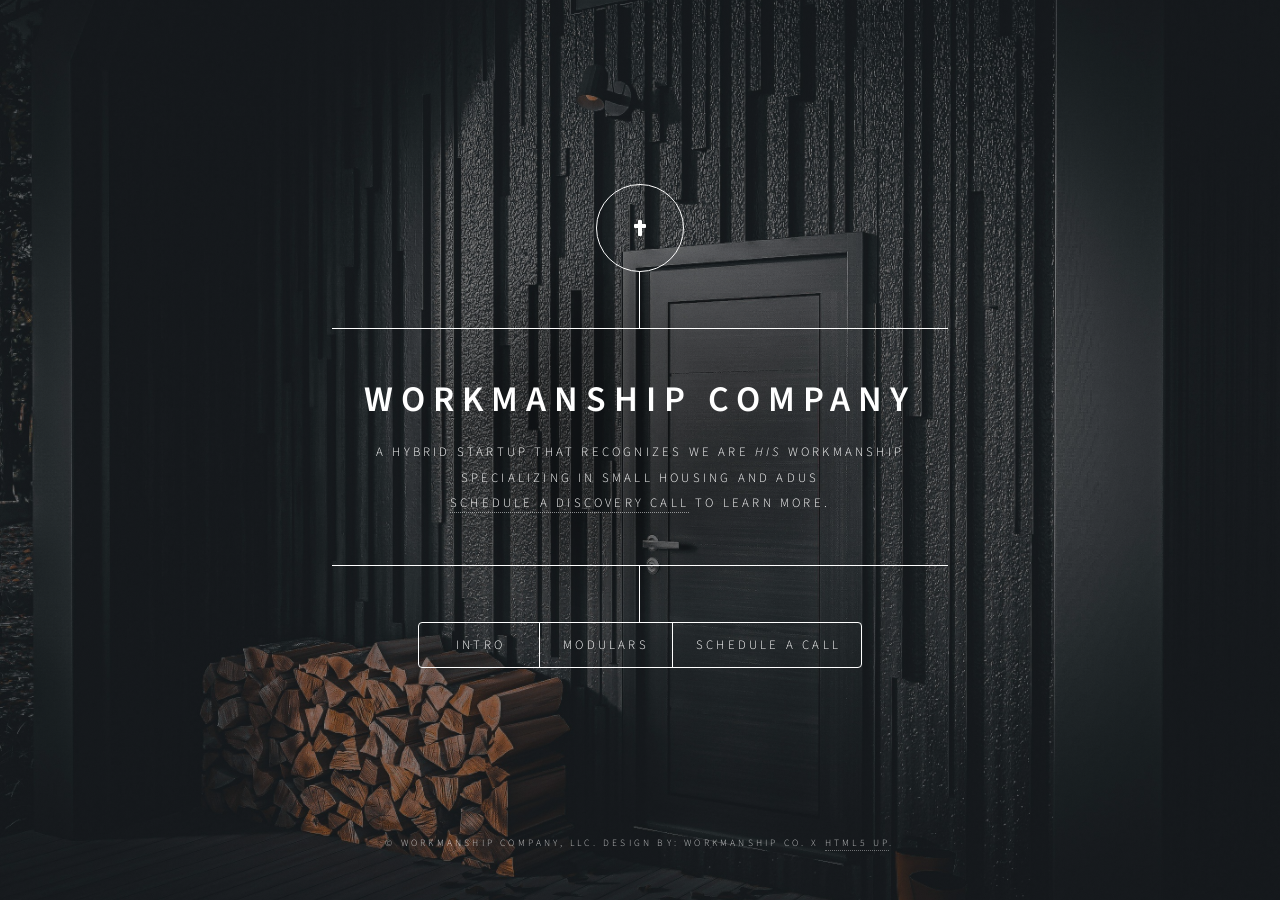
==== index.html @ 8237a99a "update" ====
<!DOCTYPE HTML>
<!--
TO GOD BE THE GLORY - 2025 
	Dimension by HTML5 UP
	html5up.net | @ajlkn
	Free for personal and commercial use under the CCA 3.0 license (html5up.net/license)
-->
<html>

<head>
	<title>workmanship co.</title>
	<meta charset="utf-8" />
	<meta name="viewport" content="width=device-width, initial-scale=1, user-scalable=no" />
	<link rel="stylesheet" href="assets/css/main.css" />
	<noscript>
		<link rel="stylesheet" href="assets/css/noscript.css" />
	</noscript>
</head>

<body class="is-preload">

	<!-- Wrapper -->
	<div id="wrapper">

		<!-- Header -->
		<header id="header">
			<div class="logo">
				<i class="fas fa-cross"></i>
			</div>
			<div class="content">
				<div class="inner">
					<h1>Workmanship Company</h1>
					<p>A hybrid startup that recognizes we are <em>HIS</em> workmanship <br> specializing in small
						 housing and ADUs <br> <!--<a
							href="https://link.workmanship.co/widget/bookings/chatwithworkmanship">schedule a discovery
							call</a> -->
							<a href="#calendar">schedule a discovery call</a>
						to learn more.</p>
				</div>
			</div>
			<nav>
				<ul>
					<!-- <li><a href="#intro">Intro</a></li>
								<li><a href="#work">Models</a></li>
								<li><a href="#about">About</a></li>
								<li><a href="#contact">Contact</a></li> -->

					<li><a href="#intro">Intro</a></li>
					<!--<li><a href="#tinyhouse">Tiny Homes</a></li>-->
					<li><a href="#modulars">Modulars</a></li>
					<!--<li><a href="#modulars">Containers</a></li> -->
					 <!-- <li><a href="#modelspricing">Pricing</a></li> -->
					<!--<li><a href="#contact">Quick Start Guide</a></li>-->
					<!-- <li><a href="#3d_viewer">View in 3D</a></li> -->
					 <li><a href="#calendar">Schedule a Call</a></li>

				</ul>
			</nav>
		</header>

		<!-- Main -->
		<div id="main">

			<!-- Intro -->
			<article id="intro">
				<h2 class="major">Intro</h2>
				<span class="image main"><img src="images/cabin_800_px.JPG" alt="" /></span>
				<p>Before the world changed due to COVID, I had a dream, to build something cool. I prayed and asked God
					for direction, and I believe He gave me, simply "start small." I had been intrigued by the idea of
					tiny houses, and so that started the journey.</p>
				<p>The first modular project "Sojourn" is the flagship of what I hope to be a collection of custom built or highly customized
					"off the beaten path" tiny houses. The "Sojourn" takes its name from a word used even in Biblical
					times, meaning short or temporary stay. I opted to make it a "disconnected" space, meaning I have intentionally decided 
					to remove internet WIFI and TVs in order to promote organic thought and reflection and a "quiet place." 
					From my personal experience as well as actual research, that is found to be better for mental health. 
					Wanted to help foster an atmosphere of peaceful, quiet bliss, encouraging myself and others to time to breath.
				</p>
				<p>The Sojourn is currently available for short term rentals, you can <a target="_blank"
						rel="noopener noreferrer" href="https://www.airbnb.com/rooms/1277547156513435525"><strong>book
							it here.</strong></a></p>
				<p>My story continues. After that, I kept praying as I continued to want to learn more about the world of tiny houses and
					other small housing, such as shipping container houses, modulars, and A-frames. In 2024, by Gods
					graces, Workmanship Company was born. <br> <br> My dream is to build small beautiful and affordable
					housing spaces that can aid one in their quest for a more minimalistic lifestyle, and offer a
					disconnect and getaway from the normal course of life. My current goal is to help you build one of our current models on your property, or connect you with those building tiny homes on wheels, A-frames, and Shipping Container housing. Then help guide you along the process, whichever path you choose.
					Workmanship Company aims facilitate the upstart of a community of those appreciative of tiny living, and provide a place where your tiny house dreams become reality. </p>
			</article>


			<!-- Model: Sojourn -->
			<article id="modulars">
				<h2 class="major">Sojourn Casa 30</h2>
				<span class="image main"><img src="images/sojourn_30_black_exterior.png" alt="" /></span>
				<p>The Sojourn Casa 30 is a 16x30 480 sq ft. modular home offering luxury at an affordable price on
					conventional or slab foundation. Comes in standard and deluxe models. Options include a 16x12 back
					deck with our deluxe model, and the choice between a black or blue exterior siding.  <a href="#3d_viewer_1" >Take a 3D Tour (takes a few minutes to load)</a></p> 
				<p style="display: flex; flex-direction: column;"><a
						href="#calendar"
						class="button primary">Let's Build</a></p>
			</article>


			<!-- Model: Shogun -->
			<article id="modulars">
				<h2 class="major">Sojourn Casa 40</h2>
				<span class="image main"><img src="images/sojourn_40_black_exterior_1540x1210.png" alt="" /></span>
				<p>The Sojourn Casa 40 is a 16x40 640 sq ft. modular home offering luxury and additional space at an
					affordable price on conventional or slab foundation. Comes in standard and deluxe models. Options
					include a 16x12 back deck with our Deluxe model and the choice between black or blue exterior siding. <a href="viewer2.html" >Take a 3D Tour (takes a few minutes to load)</a></p> 
				<P style="display: flex; flex-direction: column;"><a
						href="#calendar"
						class="button primary">Let's Build</a></P>
			</article>

			<!-- 3D Viewer -->
			 
			<article id="3d_viewer_1">
				<h2 class="major">Sojourn Casa 30 Tour</h2>

				<div style="width:100%; height:700px;">
					<iframe src="https://viewer.tinyeasy.co?designViewer=f6b82cb5-5135-4a66-bc75-b08a7bab921f" style="width:100%; height:100%; border:none;" frameborder="0"
						allowfullscreen>
					</iframe>
				</div>
				<P style="display: flex; flex-direction: column;"><a
						href="#calendar"
						class="button primary">Let's Build</a></P>
			</article>



	
			<article id="calendar">
				<h2 class="major">Schedule a Call</h2>
				<!-- <iframe src="https://link.workmanship.co/widget/booking/3oI3dqCGJcI8I9xsNzCR" style="width: 100%;border:none;overflow: hidden;" scrolling="no" id="3oI3dqCGJcI8I9xsNzCR_1755703673486"></iframe><br><script src="https://link.workmanship.co/js/form_embed.js" type="text/javascript"></script> -->
			<iframe src="https://link.workmanship.co/widget/booking/3oI3dqCGJcI8I9xsNzCR" style="width: 100%;border:none;overflow: hidden;" scrolling="no" id="3oI3dqCGJcI8I9xsNzCR_1755792618648"></iframe><br><script src="https://link.workmanship.co/js/form_embed.js" type="text/javascript"></script>
			</article>


			<!-- Contact
							<article id="contact">
								<h2 class="major">Contact</h2>
								<form method="post" action="#">
									<div class="fields">
										<div class="field half">
											<label for="name">Name</label>
											<input type="text" name="name" id="name" />
										</div>
										<div class="field half">
											<label for="email">Email</label>
											<input type="text" name="email" id="email" />
										</div>
										<div class="field">
											<label for="message">Message</label>
											<textarea name="message" id="message" rows="4"></textarea>
										</div>
									</div>
									<ul class="actions">
										<li><input type="submit" value="Send Message" class="primary" /></li>
										<li><input type="reset" value="Reset" /></li>
									</ul>
								</form> -->
			<!-- <article id="contact">
	 <h2 class="major">Contact</h2>
<iframe
    src="https://link.workmanship.co/widget/form/Af2not3WNgk77LhYDXPC"
    style="display:none;width:100%;height:100%;border:none;border-radius:3px"
    id="popup-Af2not3WNgk77LhYDXPC" 
    data-layout="{'id':'POPUP'}"
    data-trigger-type="alwaysShow"
    data-trigger-value=""
    data-activation-type="alwaysActivated"
    data-activation-value=""
    data-deactivation-type="neverDeactivate"
    data-deactivation-value=""
    data-form-name="** MY GHL CONTACT US FORM ** "
    data-height="767"
    data-layout-iframe-id="popup-Af2not3WNgk77LhYDXPC"
    data-form-id="Af2not3WNgk77LhYDXPC"
    title="** MY GHL CONTACT US FORM ** "
        >
</iframe>
<script src="https://link.workmanship.co/js/form_embed.js"></script> -->



			<!--  Version 2 -->
			<article id="contact">

				<!-- <iframe
    src="https://link.workmanship.co/widget/form/Af2not3WNgk77LhYDXPC"
    style="width:100%;height:100%;border:none;border-radius:3px"
    id="inline-Af2not3WNgk77LhYDXPC" 
    data-layout="{'id':'INLINE'}"
    data-trigger-type="alwaysShow"
    data-trigger-value=""
    data-activation-type="alwaysActivated"
    data-activation-value=""
    data-deactivation-type="neverDeactivate"
    data-deactivation-value=""
    data-form-name="** MY GHL CONTACT US FORM ** "
    data-height="873"
    data-layout-iframe-id="inline-Af2not3WNgk77LhYDXPC"
    data-form-id="Af2not3WNgk77LhYDXPC"
    title="** MY GHL CONTACT US FORM ** "
        >
</iframe>
<script src="https://link.workmanship.co/js/form_embed.js"></script> -->

				<!--<iframe
    src="https://link.workmanship.co/widget/form/Af2not3WNgk77LhYDXPC"
    style="width:100%;height:100%;border:none;border-radius:3px"
    id="inline-Af2not3WNgk77LhYDXPC" 
    data-layout="{'id':'INLINE'}"
    data-trigger-type="alwaysShow"
    data-trigger-value=""
    data-activation-type="alwaysActivated"
    data-activation-value=""
    data-deactivation-type="neverDeactivate"
    data-deactivation-value=""
    data-form-name="** MY GHL CONTACT US FORM ** "
    data-height="873"
    data-layout-iframe-id="inline-Af2not3WNgk77LhYDXPC"
    data-form-id="Af2not3WNgk77LhYDXPC"
    title="** MY GHL CONTACT US FORM ** "
        >
</iframe>
<script src="https://link.workmanship.co/js/form_embed.js"></script>
-->
				<!-- <iframe
    src="https://link.workmanship.co/widget/form/Af2not3WNgk77LhYDXPC"
    style="width:100%;height:100%;border:none;border-radius:3px"
    id="inline-Af2not3WNgk77LhYDXPC" 
    data-layout="{'id':'INLINE'}"
    data-trigger-type="alwaysShow"
    data-trigger-value=""
    data-activation-type="alwaysActivated"
    data-activation-value=""
    data-deactivation-type="neverDeactivate"
    data-deactivation-value=""
    data-form-name="** MY GHL CONTACT US FORM ** "
    data-height="873"
    data-layout-iframe-id="inline-Af2not3WNgk77LhYDXPC"
    data-form-id="Af2not3WNgk77LhYDXPC"
    title="** MY GHL CONTACT US FORM ** "
        >
</iframe>
<script src="https://link.workmanship.co/js/form_embed.js"></script> -->

				<!-- <iframe src="https://link.workmanship.co/widget/form/Af2not3WNgk77LhYDXPC"
					style="width:100%;height:100%;border:none;border-radius:0px" id="inline-Af2not3WNgk77LhYDXPC"
					data-layout="{'id':'INLINE'}" data-trigger-type="alwaysShow" data-trigger-value=""
					data-activation-type="alwaysActivated" data-activation-value=""
					data-deactivation-type="neverDeactivate" data-deactivation-value=""
					data-form-name="** MY GHL CONTACT US FORM ** " data-height="872"
					data-layout-iframe-id="inline-Af2not3WNgk77LhYDXPC" data-form-id="Af2not3WNgk77LhYDXPC"
					title="** MY GHL CONTACT US FORM ** ">

				</iframe>

				<script src="https://link.workmanship.co/js/form_embed.js"></script> -->
<div>
				<iframe
    src="https://link.workmanship.co/widget/form/Af2not3WNgk77LhYDXPC"
    style="width:100%;height:100%;border:none;border-radius:0px"
    id="inline-Af2not3WNgk77LhYDXPC" 
    data-layout="{'id':'INLINE'}"
    data-trigger-type="alwaysShow"
    data-trigger-value=""
    data-activation-type="alwaysActivated"
    data-activation-value=""
    data-deactivation-type="neverDeactivate"
    data-deactivation-value=""
    data-form-name="** MY GHL CONTACT US FORM ** "
    data-height="873"
    data-layout-iframe-id="inline-Af2not3WNgk77LhYDXPC"
    data-form-id="Af2not3WNgk77LhYDXPC"
    title="** MY GHL CONTACT US FORM ** "
        >
</iframe>
<script src="https://link.workmanship.co/js/form_embed.js"></script>

</div>
			</article>
			<!-- End version 2-->

			<!-- 
								<ul class="icons">
									<li><a href="#" class="icon brands fa-twitter"><span class="label">Twitter</span></a></li>
									<li><a href="#" class="icon brands fa-facebook-f"><span class="label">Facebook</span></a></li>
									<li><a href="#" class="icon brands fa-instagram"><span class="label">Instagram</span></a></li>
									<li><a href="#" class="icon brands fa-github"><span class="label">GitHub</span></a></li>
								</ul> -->






			<!-- Calendar (Embedded) -->
<article id="schedule_call">
<iframe src="https://link.workmanship.co/widget/booking/3oI3dqCGJcI8I9xsNzCR" 
style="width: 100%;border:none;overflow: hidden;" 
scrolling="no" 
id="3oI3dqCGJcI8I9xsNzCR_1755703673486">
</iframe><br><script src="https://link.workmanship.co/js/form_embed.js" type="text/javascript"></script>
<!-- if they schedule a call, it shoudl also add them to the mailing list -->
</article>

			 <!-- End Calendar (Embedded)-->


		</div>

		<!-- Footer -->
		<footer id="footer">
			<p class="copyright">&copy; Workmanship Company, LLC. Design by: Workmanship Co. x <a href="https://html5up.net">HTML5 UP</a>.
			</p>
		</footer>

	</div>

	<!-- BG -->
	<div id="bg"></div>

	<!-- Scripts -->
	<script src="assets/js/jquery.min.js"></script>
	<script src="assets/js/browser.min.js"></script>
	<script src="assets/js/breakpoints.min.js"></script>
	<script src="assets/js/util.js"></script>
	<script src="assets/js/main.js"></script>

</body>

</html>
---- assets/css/main.css ----
@import url(fontawesome-all.min.css);
@import url("https://fonts.googleapis.com/css?family=Source+Sans+Pro:300italic,600italic,300,600");

/*
	Dimension by HTML5 UP
	html5up.net | @ajlkn
	Free for personal and commercial use under the CCA 3.0 license (html5up.net/license)
*/

html, body, div, span, applet, object,
iframe, h1, h2, h3, h4, h5, h6, p, blockquote,
pre, a, abbr, acronym, address, big, cite,
code, del, dfn, em, img, ins, kbd, q, s, samp,
small, strike, strong, sub, sup, tt, var, b,
u, i, center, dl, dt, dd, ol, ul, li, fieldset,
form, label, legend, table, caption, tbody,
tfoot, thead, tr, th, td, article, aside,
canvas, details, embed, figure, figcaption,
footer, header, hgroup, menu, nav, output, ruby,
section, summary, time, mark, audio, video {
	margin: 0;
	padding: 0;
	border: 0;
	font-size: 100%;
	font: inherit;
	vertical-align: baseline;}

article, aside, details, figcaption, figure,
footer, header, hgroup, menu, nav, section {
	display: block;}

body {
	line-height: 1;
}

ol, ul {
	list-style: none;
}

blockquote, q {
	quotes: none;
}

	blockquote:before, blockquote:after, q:before, q:after {
		content: '';
		content: none;
	}

table {
	border-collapse: collapse;
	border-spacing: 0;
}

body {
	-webkit-text-size-adjust: none;
}

/* mark {
	background-color: transparent;
	color: inherit;
} */

input::-moz-focus-inner {
	border: 0;
	padding: 0;
}

input, select, textarea {
	-moz-appearance: none;
	-webkit-appearance: none;
	-ms-appearance: none;
	appearance: none;
}

/* Basic */

	@-ms-viewport {
		width: device-width;
	}

	@media screen and (max-width: 480px) {

		html, body {
			min-width: 320px;
		}

	}

	html {
		box-sizing: border-box;
	}

	*, *:before, *:after {
		box-sizing: inherit;
	}

	body {
		background: #1b1f22;
	}

		body.is-preload *, body.is-preload *:before, body.is-preload *:after {
			-moz-animation: none !important;
			-webkit-animation: none !important;
			-ms-animation: none !important;
			animation: none !important;
			-moz-transition: none !important;
			-webkit-transition: none !important;
			-ms-transition: none !important;
			transition: none !important;
		}

/* Type */

	html {
		font-size: 16pt;
	}

		@media screen and (max-width: 1680px) {

			html {
				font-size: 12pt;
			}

		}

		@media screen and (max-width: 736px) {

			html {
				font-size: 11pt;
			}

		}

		@media screen and (max-width: 360px) {

			html {
				font-size: 10pt;
			}

		}

	body, input, select, textarea {
		color: #ffffff;
		font-family: "Source Sans Pro", sans-serif;
		font-weight: 300;
		font-size: 1rem;
		line-height: 1.65;
	}

	a {
		-moz-transition: color 0.2s ease-in-out, background-color 0.2s ease-in-out, border-bottom-color 0.2s ease-in-out;
		-webkit-transition: color 0.2s ease-in-out, background-color 0.2s ease-in-out, border-bottom-color 0.2s ease-in-out;
		-ms-transition: color 0.2s ease-in-out, background-color 0.2s ease-in-out, border-bottom-color 0.2s ease-in-out;
		transition: color 0.2s ease-in-out, background-color 0.2s ease-in-out, border-bottom-color 0.2s ease-in-out;
		border-bottom: dotted 1px rgba(255, 255, 255, 0.5);
		text-decoration: none;
		color: inherit;
	}

		a:hover {
			border-bottom-color: transparent;
		}

	strong, b {
		color: #ffffff;
		font-weight: 600;
	}

	em, i {
		font-style: italic;
	}

	p {
		margin: 0 0 2rem 0;
	}

	h1, h2, h3, h4, h5, h6 {
		color: #ffffff;
		font-weight: 600;
		line-height: 1.5;
		margin: 0 0 1rem 0;
		text-transform: uppercase;
		letter-spacing: 0.2rem;
	}

		h1 a, h2 a, h3 a, h4 a, h5 a, h6 a {
			color: inherit;
			text-decoration: none;
		}

		h1.major, h2.major, h3.major, h4.major, h5.major, h6.major {
			border-bottom: solid 1px #ffffff;
			width: -moz-max-content;
			width: -webkit-max-content;
			width: -ms-max-content;
			width: max-content;
			padding-bottom: 0.5rem;
			margin: 0 0 2rem 0;
		}

	h1 {
		font-size: 2.25rem;
		line-height: 1.3;
		letter-spacing: 0.5rem;
	}

	h2 {
		font-size: 1.5rem;
		line-height: 1.4;
		letter-spacing: 0.5rem;
	}

	h3 {
		font-size: 1rem;
	}

	h4 {
		font-size: 0.8rem;
	}

	h5 {
		font-size: 0.7rem;
	}

	h6 {
		font-size: 0.6rem;
	}

	@media screen and (max-width: 736px) {

		h1 {
			font-size: 1.75rem;
			line-height: 1.4;
		}

		h2 {
			font-size: 1.25em;
			line-height: 1.5;
		}

	}

	sub {
		font-size: 0.8rem;
		position: relative;
		top: 0.5rem;
	}

	sup {
		font-size: 0.8rem;
		position: relative;
		top: -0.5rem;
	}

	blockquote {
		border-left: solid 4px #ffffff;
		font-style: italic;
		margin: 0 0 2rem 0;
		padding: 0.5rem 0 0.5rem 2rem;
	}

	code {
		background: rgba(255, 255, 255, 0.075);
		border-radius: 4px;
		font-family: "Courier New", monospace;
		font-size: 0.9rem;
		margin: 0 0.25rem;
		padding: 0.25rem 0.65rem;
	}

	pre {
		-webkit-overflow-scrolling: touch;
		font-family: "Courier New", monospace;
		font-size: 0.9rem;
		margin: 0 0 2rem 0;
	}

		pre code {
			display: block;
			line-height: 1.75;
			padding: 1rem 1.5rem;
			overflow-x: auto;
		}

	hr {
		border: 0;
		border-bottom: solid 1px #ffffff;
		margin: 2.75rem 0;
	}

	.align-left {
		text-align: left;
	}

	.align-center {
		text-align: center;
	}

	.align-right {
		text-align: right;
	}

/* Form */

	form {
		margin: 0 0 2rem 0;
	}

		form > :last-child {
			margin-bottom: 0;
		}

		form > .fields {
			display: -moz-flex;
			display: -webkit-flex;
			display: -ms-flex;
			display: flex;
			-moz-flex-wrap: wrap;
			-webkit-flex-wrap: wrap;
			-ms-flex-wrap: wrap;
			flex-wrap: wrap;
			width: calc(100% + 3rem);
			margin: -1.5rem 0 2rem -1.5rem;
		}

			form > .fields > .field {
				-moz-flex-grow: 0;
				-webkit-flex-grow: 0;
				-ms-flex-grow: 0;
				flex-grow: 0;
				-moz-flex-shrink: 0;
				-webkit-flex-shrink: 0;
				-ms-flex-shrink: 0;
				flex-shrink: 0;
				padding: 1.5rem 0 0 1.5rem;
				width: calc(100% - 1.5rem);
			}

				form > .fields > .field.half {
					width: calc(50% - 0.75rem);
				}

				form > .fields > .field.third {
					width: calc(100%/3 - 0.5rem);
				}

				form > .fields > .field.quarter {
					width: calc(25% - 0.375rem);
				}

		@media screen and (max-width: 480px) {

			form > .fields {
				width: calc(100% + 3rem);
				margin: -1.5rem 0 2rem -1.5rem;
			}

				form > .fields > .field {
					padding: 1.5rem 0 0 1.5rem;
					width: calc(100% - 1.5rem);
				}

					form > .fields > .field.half {
						width: calc(100% - 1.5rem);
					}

					form > .fields > .field.third {
						width: calc(100% - 1.5rem);
					}

					form > .fields > .field.quarter {
						width: calc(100% - 1.5rem);
					}

		}

	label {
		color: #ffffff;
		display: block;
		font-size: 0.8rem;
		font-weight: 300;
		letter-spacing: 0.2rem;
		line-height: 1.5;
		margin: 0 0 1rem 0;
		text-transform: uppercase;
	}

	input[type="text"],
	input[type="password"],
	input[type="email"],
	input[type="tel"],
	select,
	textarea {
		-moz-appearance: none;
		-webkit-appearance: none;
		-ms-appearance: none;
		appearance: none;
		-moz-transition: border-color 0.2s ease-in-out, box-shadow 0.2s ease-in-out, background-color 0.2s ease-in-out;
		-webkit-transition: border-color 0.2s ease-in-out, box-shadow 0.2s ease-in-out, background-color 0.2s ease-in-out;
		-ms-transition: border-color 0.2s ease-in-out, box-shadow 0.2s ease-in-out, background-color 0.2s ease-in-out;
		transition: border-color 0.2s ease-in-out, box-shadow 0.2s ease-in-out, background-color 0.2s ease-in-out;
		background-color: transparent;
		border-radius: 4px;
		border: solid 1px #ffffff;
		color: inherit;
		display: block;
		outline: 0;
		padding: 0 1rem;
		text-decoration: none;
		width: 100%;
	}

		input[type="text"]:invalid,
		input[type="password"]:invalid,
		input[type="email"]:invalid,
		input[type="tel"]:invalid,
		select:invalid,
		textarea:invalid {
			box-shadow: none;
		}

		input[type="text"]:focus,
		input[type="password"]:focus,
		input[type="email"]:focus,
		input[type="tel"]:focus,
		select:focus,
		textarea:focus {
			background: rgba(255, 255, 255, 0.075);
			border-color: #ffffff;
			box-shadow: 0 0 0 1px #ffffff;
		}

	select {
		background-image: url("data:image/svg+xml;charset=utf8,%3Csvg xmlns='http://www.w3.org/2000/svg' width='40' height='40' preserveAspectRatio='none' viewBox='0 0 40 40'%3E%3Cpath d='M9.4,12.3l10.4,10.4l10.4-10.4c0.2-0.2,0.5-0.4,0.9-0.4c0.3,0,0.6,0.1,0.9,0.4l3.3,3.3c0.2,0.2,0.4,0.5,0.4,0.9 c0,0.4-0.1,0.6-0.4,0.9L20.7,31.9c-0.2,0.2-0.5,0.4-0.9,0.4c-0.3,0-0.6-0.1-0.9-0.4L4.3,17.3c-0.2-0.2-0.4-0.5-0.4-0.9 c0-0.4,0.1-0.6,0.4-0.9l3.3-3.3c0.2-0.2,0.5-0.4,0.9-0.4S9.1,12.1,9.4,12.3z' fill='%23ffffff' /%3E%3C/svg%3E");
		background-size: 1.25rem;
		background-repeat: no-repeat;
		background-position: calc(100% - 1rem) center;
		height: 2.75rem;
		padding-right: 2.75rem;
		text-overflow: ellipsis;
	}

		select option {
			color: #ffffff;
			background: #1b1f22;
		}

		select:focus::-ms-value {
			background-color: transparent;
		}

		select::-ms-expand {
			display: none;
		}

	input[type="text"],
	input[type="password"],
	input[type="email"],
	select {
		height: 2.75rem;
	}

	textarea {
		padding: 0.75rem 1rem;
	}

	input[type="checkbox"],
	input[type="radio"] {
		-moz-appearance: none;
		-webkit-appearance: none;
		-ms-appearance: none;
		appearance: none;
		display: block;
		float: left;
		margin-right: -2rem;
		opacity: 0;
		width: 1rem;
		z-index: -1;
	}

		input[type="checkbox"] + label,
		input[type="radio"] + label {
			text-decoration: none;
			-moz-user-select: none;
			-webkit-user-select: none;
			-ms-user-select: none;
			user-select: none;
			color: #ffffff;
			cursor: pointer;
			display: inline-block;
			font-size: 0.8rem;
			font-weight: 300;
			margin: 0 0 0.5rem 0;
			padding-left: 2.65rem;
			padding-right: 0.75rem;
			position: relative;
		}

			input[type="checkbox"] + label:before,
			input[type="radio"] + label:before {
				-moz-osx-font-smoothing: grayscale;
				-webkit-font-smoothing: antialiased;
				display: inline-block;
				font-style: normal;
				font-variant: normal;
				text-rendering: auto;
				line-height: 1;
				text-transform: none !important;
				font-family: 'Font Awesome 5 Free';
				font-weight: 900;
			}

			input[type="checkbox"] + label:before,
			input[type="radio"] + label:before {
				-moz-transition: border-color 0.2s ease-in-out, box-shadow 0.2s ease-in-out, background-color 0.2s ease-in-out;
				-webkit-transition: border-color 0.2s ease-in-out, box-shadow 0.2s ease-in-out, background-color 0.2s ease-in-out;
				-ms-transition: border-color 0.2s ease-in-out, box-shadow 0.2s ease-in-out, background-color 0.2s ease-in-out;
				transition: border-color 0.2s ease-in-out, box-shadow 0.2s ease-in-out, background-color 0.2s ease-in-out;
				border-radius: 4px;
				border: solid 1px #ffffff;
				content: '';
				display: inline-block;
				height: 1.65rem;
				left: 0;
				line-height: 1.65rem;
				position: absolute;
				text-align: center;
				top: -0.15rem;
				width: 1.65rem;
			}

		input[type="checkbox"]:checked + label:before,
		input[type="radio"]:checked + label:before {
			background: #ffffff !important;
			border-color: #ffffff !important;
			color: #fcfcfc;
			content: '\f00c';
		}

		input[type="checkbox"]:focus + label:before,
		input[type="radio"]:focus + label:before {
			background: rgba(247, 245, 245, 0.365);
			border-color: #ffffff;
			box-shadow: 0 0 0 1px #ffffff;
		}

	input[type="checkbox"] + label:before {
		border-radius: 4px;
	}

	input[type="radio"] + label:before {
		border-radius: 100%;
	}

	::-webkit-input-placeholder {
		color: rgba(255, 255, 255, 0.999) !important;
		opacity: 1.0;
	}

	:-moz-placeholder {
		color: rgba(255, 255, 255, 0.994) !important;
		opacity: 1.0;
	}

	::-moz-placeholder {
		color: rgb(255, 255, 255) !important;
		opacity: 1.0;
	}

	:-ms-input-placeholder {
		color: rgb(255, 255, 255) !important;
		opacity: 1.0;
	}

	.formerize-placeholder {
		color: rgb(255, 255, 255) !important;
		opacity: 1.0;
	}

/* Box */

	.box {
		border-radius: 4px;
		border: solid 1px #ffffff;
		margin-bottom: 2rem;
		padding: 1.5em;
	}

		.box > :last-child,
		.box > :last-child > :last-child,
		.box > :last-child > :last-child > :last-child {
			margin-bottom: 0;
		}

		.box.alt {
			border: 0;
			border-radius: 0;
			padding: 0;
		}

/* Icon */

	.icon {
		text-decoration: none;
		border-bottom: none;
		position: relative;
	}

		.icon:before {
			-moz-osx-font-smoothing: grayscale;
			-webkit-font-smoothing: antialiased;
			display: inline-block;
			font-style: normal;
			font-variant: normal;
			text-rendering: auto;
			line-height: 1;
			text-transform: none !important;
			font-family: 'Font Awesome 5 Free';
			font-weight: 400;
		}

		.icon > .label {
			display: none;
		}

		.icon:before {
			line-height: inherit;
		}

		.icon.solid:before {
			font-weight: 900;
		}

		.icon.brands:before {
			font-family: 'Font Awesome 5 Brands';
		}

/* Image */

	.image {
		border-radius: 4px;
		border: 0;
		display: inline-block;
		position: relative;
	}

		.image:before {
			pointer-events: none;
			background-image: url("../../images/overlay.png");
			background-color: rgba(19, 21, 25, 0.5);
			border-radius: 4px;
			content: '';
			display: block;
			height: 100%;
			left: 0;
			opacity: 0.5;
			position: absolute;
			top: 0;
			width: 100%;
		}

		.image img {
			border-radius: 4px;
			display: block;
		}

		.image.left, .image.right {
			max-width: 40%;
		}

			.image.left img, .image.right img {
				width: 100%;
			}

		.image.left {
			float: left;
			padding: 0 1.5em 1em 0;
			top: 0.25em;
		}

		.image.right {
			float: right;
			padding: 0 0 1em 1.5em;
			top: 0.25em;
		}

		.image.fit {
			display: block;
			margin: 0 0 2rem 0;
			width: 100%;
		}

			.image.fit img {
				width: 100%;
			}

		.image.main {
			display: block;
			margin: 2.5rem 0;
			width: 100%;
		}

			.image.main img {
				width: 100%;
			}

		@media screen and (max-width: 736px) {

			.image.main {
				margin: 2rem 0;
			}

		}

		@media screen and (max-width: 480px) {

			.image.main {
				margin: 1.5rem 0;
			}

		}

/* List */

	ol {
		list-style: decimal;
		margin: 0 0 2rem 0;
		padding-left: 1.25em;
	}

		ol li {
			padding-left: 0.25em;
		}

	ul {
		list-style: disc;
		margin: 0 0 2rem 0;
		padding-left: 1em;
	}

		ul li {
			padding-left: 0.5em;
		}

		ul.alt {
			list-style: none;
			padding-left: 0;
		}

			ul.alt li {
				border-top: solid 1px #ffffff;
				padding: 0.5em 0;
			}

				ul.alt li:first-child {
					border-top: 0;
					padding-top: 0;
				}

	dl {
		margin: 0 0 2rem 0;
	}

		dl dt {
			display: block;
			font-weight: 600;
			margin: 0 0 1rem 0;
		}

		dl dd {
			margin-left: 2rem;
		}

/* Actions */

	ul.actions {
		display: -moz-flex;
		display: -webkit-flex;
		display: -ms-flex;
		display: flex;
		cursor: default;
		list-style: none;
		margin-left: -1rem;
		padding-left: 0;
	}

		ul.actions li {
			padding: 0 0 0 1rem;
			vertical-align: middle;
		}

		ul.actions.special {
			-moz-justify-content: center;
			-webkit-justify-content: center;
			-ms-justify-content: center;
			justify-content: center;
			width: 100%;
			margin-left: 0;
		}

			ul.actions.special li:first-child {
				padding-left: 0;
			}

		ul.actions.stacked {
			-moz-flex-direction: column;
			-webkit-flex-direction: column;
			-ms-flex-direction: column;
			flex-direction: column;
			margin-left: 0;
		}

			ul.actions.stacked li {
				padding: 1.3rem 0 0 0;
			}

				ul.actions.stacked li:first-child {
					padding-top: 0;
				}

		ul.actions.fit {
			width: calc(100% + 1rem);
		}

			ul.actions.fit li {
				-moz-flex-grow: 1;
				-webkit-flex-grow: 1;
				-ms-flex-grow: 1;
				flex-grow: 1;
				-moz-flex-shrink: 1;
				-webkit-flex-shrink: 1;
				-ms-flex-shrink: 1;
				flex-shrink: 1;
				width: 100%;
			}

				ul.actions.fit li > * {
					width: 100%;
				}

			ul.actions.fit.stacked {
				width: 100%;
			}

		@media screen and (max-width: 480px) {

			ul.actions:not(.fixed) {
				-moz-flex-direction: column;
				-webkit-flex-direction: column;
				-ms-flex-direction: column;
				flex-direction: column;
				margin-left: 0;
				width: 100% !important;
			}

				ul.actions:not(.fixed) li {
					-moz-flex-grow: 1;
					-webkit-flex-grow: 1;
					-ms-flex-grow: 1;
					flex-grow: 1;
					-moz-flex-shrink: 1;
					-webkit-flex-shrink: 1;
					-ms-flex-shrink: 1;
					flex-shrink: 1;
					padding: 1rem 0 0 0;
					text-align: center;
					width: 100%;
				}

					ul.actions:not(.fixed) li > * {
						width: 100%;
					}

					ul.actions:not(.fixed) li:first-child {
						padding-top: 0;
					}

					ul.actions:not(.fixed) li input[type="submit"],
					ul.actions:not(.fixed) li input[type="reset"],
					ul.actions:not(.fixed) li input[type="button"],
					ul.actions:not(.fixed) li button,
					ul.actions:not(.fixed) li .button {
						width: 100%;
					}

						ul.actions:not(.fixed) li input[type="submit"].icon:before,
						ul.actions:not(.fixed) li input[type="reset"].icon:before,
						ul.actions:not(.fixed) li input[type="button"].icon:before,
						ul.actions:not(.fixed) li button.icon:before,
						ul.actions:not(.fixed) li .button.icon:before {
							margin-left: -0.5em;
						}

		}

/* Icons */

	ul.icons {
		cursor: default;
		list-style: none;
		padding-left: 0;
	}

		ul.icons li {
			display: inline-block;
			padding: 0 0.75em 0 0;
		}

			ul.icons li:last-child {
				padding-right: 0;
			}

			ul.icons li a {
				border-radius: 100%;
				box-shadow: inset 0 0 0 1px #ffffff;
				display: inline-block;
				height: 2.25rem;
				line-height: 2.25rem;
				text-align: center;
				width: 2.25rem;
			}

				ul.icons li a:hover {
					background-color: rgba(255, 255, 255, 0.075);
				}

				ul.icons li a:active {
					background-color: rgba(255, 255, 255, 0.175);
				}

/* Table */

	.table-wrapper {
		-webkit-overflow-scrolling: touch;
		overflow-x: auto;
	}

	table {
		margin: 0 0 2rem 0;
		width: 100%;
	}

		table tbody tr {
			border: solid 1px #ffffff;
			border-left: 0;
			border-right: 0;
		}

			table tbody tr:nth-child(2n + 1) {
				background-color: rgba(255, 255, 255, 0.075);
			}

		table td {
			padding: 0.75em 0.75em;
		}

		table th {
			color: #ffffff;
			font-size: 0.9em;
			font-weight: 600;
			padding: 0 0.75em 0.75em 0.75em;
			text-align: left;
		}

		table thead {
			border-bottom: solid 2px #ffffff;
		}

		table tfoot {
			border-top: solid 2px #ffffff;
		}

		table.alt {
			border-collapse: separate;
		}

			table.alt tbody tr td {
				border: solid 1px #ffffff;
				border-left-width: 0;
				border-top-width: 0;
			}

				table.alt tbody tr td:first-child {
					border-left-width: 1px;
				}

			table.alt tbody tr:first-child td {
				border-top-width: 1px;
			}

			table.alt thead {
				border-bottom: 0;
			}

			table.alt tfoot {
				border-top: 0;
			}

/* Button */

	input[type="submit"],
	input[type="reset"],
	input[type="button"],
	button,
	.button {
		-moz-appearance: none;
		-webkit-appearance: none;
		-ms-appearance: none;
		appearance: none;
		-moz-transition: background-color 0.2s ease-in-out, color 0.2s ease-in-out;
		-webkit-transition: background-color 0.2s ease-in-out, color 0.2s ease-in-out;
		-ms-transition: background-color 0.2s ease-in-out, color 0.2s ease-in-out;
		transition: background-color 0.2s ease-in-out, color 0.2s ease-in-out;
		background-color: transparent;
		border-radius: 4px;
		border: 0;
		box-shadow: inset 0 0 0 1px #ffffff;
		color: #ffffff !important;
		cursor: pointer;
		display: inline-block;
		font-size: 0.8rem;
		font-weight: 300;
		height: 2.75rem;
		letter-spacing: 0.2rem;
		line-height: 2.75rem;
		outline: 0;
		padding: 0 1.25rem 0 1.35rem;
		text-align: center;
		text-decoration: none;
		text-transform: uppercase;
		white-space: nowrap;
	}

		input[type="submit"]:hover,
		input[type="reset"]:hover,
		input[type="button"]:hover,
		button:hover,
		.button:hover {
			background-color: rgba(255, 255, 255, 0.075);
		}

		input[type="submit"]:active,
		input[type="reset"]:active,
		input[type="button"]:active,
		button:active,
		.button:active {
			background-color: rgba(255, 255, 255, 0.175);
		}

		input[type="submit"].icon:before,
		input[type="reset"].icon:before,
		input[type="button"].icon:before,
		button.icon:before,
		.button.icon:before {
			margin-right: 0.5em;
		}

		input[type="submit"].fit,
		input[type="reset"].fit,
		input[type="button"].fit,
		button.fit,
		.button.fit {
			width: 100%;
		}

		input[type="submit"].small,
		input[type="reset"].small,
		input[type="button"].small,
		button.small,
		.button.small {
			font-size: 0.6rem;
			height: 2.0625rem;
			line-height: 2.0625rem;
		}

		input[type="submit"].primary,
		input[type="reset"].primary,
		input[type="button"].primary,
		button.primary,
		.button.primary {
			background-color: #ffffff;
			color: #1b1f22 !important;
			font-weight: 600;
		}

		input[type="submit"].disabled, input[type="submit"]:disabled,
		input[type="reset"].disabled,
		input[type="reset"]:disabled,
		input[type="button"].disabled,
		input[type="button"]:disabled,
		button.disabled,
		button:disabled,
		.button.disabled,
		.button:disabled {
			pointer-events: none;
			cursor: default;
			opacity: 0.25;
		}

	input[type="submit"],
	input[type="reset"],
	input[type="button"],
	button {
		line-height: calc(2.75rem - 2px);
	}

/* BG */

	#bg {
		-moz-transform: scale(1.0);
		-webkit-transform: scale(1.0);
		-ms-transform: scale(1.0);
		transform: scale(1.0);
		-webkit-backface-visibility: hidden;
		position: fixed;
		top: 0;
		left: 0;
		width: 100%;
		height: 100vh;
		z-index: 1;
	}

		#bg:before, #bg:after {
			content: '';
			display: block;
			position: absolute;
			top: 0;
			left: 0;
			width: 100%;
			height: 100%;
		}

		#bg:before {
			-moz-transition: background-color 2.5s ease-in-out;
			-webkit-transition: background-color 2.5s ease-in-out;
			-ms-transition: background-color 2.5s ease-in-out;
			transition: background-color 2.5s ease-in-out;
			-moz-transition-delay: 0.75s;
			-webkit-transition-delay: 0.75s;
			-ms-transition-delay: 0.75s;
			transition-delay: 0.75s;
			background-image: linear-gradient(to top, rgba(19, 21, 25, 0.5), rgba(19, 21, 25, 0.5)), url("../../images/overlay.png");
			background-size: auto,
 256px 256px;
			background-position: center,
 center;
			background-repeat: no-repeat,
 repeat;
			z-index: 2;
		}

		#bg:after {
			-moz-transform: scale(1.125);
			-webkit-transform: scale(1.125);
			-ms-transform: scale(1.125);
			transform: scale(1.125);
			-moz-transition: -moz-transform 0.325s ease-in-out, -moz-filter 0.325s ease-in-out;
			-webkit-transition: -webkit-transform 0.325s ease-in-out, -webkit-filter 0.325s ease-in-out;
			-ms-transition: -ms-transform 0.325s ease-in-out, -ms-filter 0.325s ease-in-out;
			transition: transform 0.325s ease-in-out, filter 0.325s ease-in-out;
			/*background-image: url("../../images/bg.jpg");*/
			/*background-image: url("../../images/thomas-werneken-tiny_house_background-unsplash.jpg");*/
			background-image: url("../../images/thomas-werneken-closeup-house-unsplash.jpg");
			background-position: center;
			background-size: cover;
			background-repeat: no-repeat;
			z-index: 1;
		}

		body.is-article-visible #bg:after {
			-moz-transform: scale(1.0825);
			-webkit-transform: scale(1.0825);
			-ms-transform: scale(1.0825);
			transform: scale(1.0825);
			-moz-filter: blur(0.2rem);
			-webkit-filter: blur(0.2rem);
			-ms-filter: blur(0.2rem);
			filter: blur(0.2rem);
		}

		body.is-preload #bg:before {
			background-color: #000000;
		}

/* Wrapper */

	#wrapper {
		display: -moz-flex;
		display: -webkit-flex;
		display: -ms-flex;
		display: flex;
		-moz-flex-direction: column;
		-webkit-flex-direction: column;
		-ms-flex-direction: column;
		flex-direction: column;
		-moz-align-items: center;
		-webkit-align-items: center;
		-ms-align-items: center;
		align-items: center;
		-moz-justify-content: space-between;
		-webkit-justify-content: space-between;
		-ms-justify-content: space-between;
		justify-content: space-between;
		position: relative;
		min-height: 100vh;
		width: 100%;
		padding: 4rem 2rem;
		z-index: 3;
	}

		#wrapper:before {
			content: '';
			display: block;
		}

		@media screen and (max-width: 1680px) {

			#wrapper {
				padding: 3rem 2rem;
			}

		}

		@media screen and (max-width: 736px) {

			#wrapper {
				padding: 2rem 1rem;
			}

		}

		@media screen and (max-width: 480px) {

			#wrapper {
				padding: 1rem;
			}

		}

/* Header */

	#header {
		display: -moz-flex;
		display: -webkit-flex;
		display: -ms-flex;
		display: flex;
		-moz-flex-direction: column;
		-webkit-flex-direction: column;
		-ms-flex-direction: column;
		flex-direction: column;
		-moz-align-items: center;
		-webkit-align-items: center;
		-ms-align-items: center;
		align-items: center;
		-moz-transition: -moz-transform 0.325s ease-in-out, -moz-filter 0.325s ease-in-out, opacity 0.325s ease-in-out;
		-webkit-transition: -webkit-transform 0.325s ease-in-out, -webkit-filter 0.325s ease-in-out, opacity 0.325s ease-in-out;
		-ms-transition: -ms-transform 0.325s ease-in-out, -ms-filter 0.325s ease-in-out, opacity 0.325s ease-in-out;
		transition: transform 0.325s ease-in-out, filter 0.325s ease-in-out, opacity 0.325s ease-in-out;
		background-image: -moz-radial-gradient(rgba(0, 0, 0, 0.25) 25%, rgba(0, 0, 0, 0) 55%);
		background-image: -webkit-radial-gradient(rgba(0, 0, 0, 0.25) 25%, rgba(0, 0, 0, 0) 55%);
		background-image: -ms-radial-gradient(rgba(0, 0, 0, 0.25) 25%, rgba(0, 0, 0, 0) 55%);
		background-image: radial-gradient(rgba(0, 0, 0, 0.25) 25%, rgba(0, 0, 0, 0) 55%);
		max-width: 100%;
		text-align: center;
	}

		#header > * {
			-moz-transition: opacity 0.325s ease-in-out;
			-webkit-transition: opacity 0.325s ease-in-out;
			-ms-transition: opacity 0.325s ease-in-out;
			transition: opacity 0.325s ease-in-out;
			position: relative;
			margin-top: 3.5rem;
		}

			#header > *:before {
				content: '';
				display: block;
				position: absolute;
				top: calc(-3.5rem - 1px);
				left: calc(50% - 1px);
				width: 1px;
				height: calc(3.5rem + 1px);
				background: #ffffff;
			}

		#header > :first-child {
			margin-top: 0;
		}

			#header > :first-child:before {
				display: none;
			}

		#header .logo {
			width: 5.5rem;
			height: 5.5rem;
			line-height: 5.5rem;
			border: solid 1px #ffffff;
			border-radius: 100%;
		}

			#header .logo .icon:before {
				font-size: 2rem;
			}

		#header .content {
			border-style: solid;
			border-color: #ffffff;
			border-top-width: 1px;
			border-bottom-width: 1px;
			max-width: 100%;
		}

			#header .content .inner {
				-moz-transition: max-height 0.75s ease, padding 0.75s ease, opacity 0.325s ease-in-out;
				-webkit-transition: max-height 0.75s ease, padding 0.75s ease, opacity 0.325s ease-in-out;
				-ms-transition: max-height 0.75s ease, padding 0.75s ease, opacity 0.325s ease-in-out;
				transition: max-height 0.75s ease, padding 0.75s ease, opacity 0.325s ease-in-out;
				-moz-transition-delay: 0.25s;
				-webkit-transition-delay: 0.25s;
				-ms-transition-delay: 0.25s;
				transition-delay: 0.25s;
				padding: 3rem 2rem;
				max-height: 40rem;
				overflow: hidden;
			}

				#header .content .inner > :last-child {
					margin-bottom: 0;
				}

			#header .content p {
				text-transform: uppercase;
				letter-spacing: 0.2rem;
				font-size: 0.8rem;
				line-height: 2;
			}

		#header nav ul {
			display: -moz-flex;
			display: -webkit-flex;
			display: -ms-flex;
			display: flex;
			margin-bottom: 0;
			list-style: none;
			padding-left: 0;
			border: solid 1px #ffffff;
			border-radius: 4px;
		}

			#header nav ul li {
				padding-left: 0;
				border-left: solid 1px #ffffff;
			}

				#header nav ul li:first-child {
					border-left: 0;
				}

				#header nav ul li a {
					display: block;
					min-width: 7.5rem;
					height: 2.75rem;
					line-height: 2.75rem;
					padding: 0 1.25rem 0 1.45rem;
					text-transform: uppercase;
					letter-spacing: 0.2rem;
					font-size: 0.8rem;
					border-bottom: 0;
				}

					#header nav ul li a:hover {
						background-color: rgba(255, 255, 255, 0.075);
					}

					#header nav ul li a:active {
						background-color: rgba(255, 255, 255, 0.175);
					}

		#header nav.use-middle:after {
			content: '';
			display: block;
			position: absolute;
			top: 0;
			left: calc(50% - 1px);
			width: 1px;
			height: 100%;
			background: #ffffff;
		}

		#header nav.use-middle ul li.is-middle {
			border-left: 0;
		}

		body.is-article-visible #header {
			-moz-transform: scale(0.95);
			-webkit-transform: scale(0.95);
			-ms-transform: scale(0.95);
			transform: scale(0.95);
			-moz-filter: blur(0.1rem);
			-webkit-filter: blur(0.1rem);
			-ms-filter: blur(0.1rem);
			filter: blur(0.1rem);
			opacity: 0;
		}

		body.is-preload #header {
			-moz-filter: blur(0.125rem);
			-webkit-filter: blur(0.125rem);
			-ms-filter: blur(0.125rem);
			filter: blur(0.125rem);
		}

			body.is-preload #header > * {
				opacity: 0;
			}

			body.is-preload #header .content .inner {
				max-height: 0;
				padding-top: 0;
				padding-bottom: 0;
				opacity: 0;
			}

		@media screen and (max-width: 980px) {

			#header .content p br {
				display: none;
			}

		}

		@media screen and (max-width: 736px) {

			#header > * {
				margin-top: 2rem;
			}

				#header > *:before {
					top: calc(-2rem - 1px);
					height: calc(2rem + 1px);
				}

			#header .logo {
				width: 4.75rem;
				height: 4.75rem;
				line-height: 4.75rem;
			}

				#header .logo .icon:before {
					font-size: 1.75rem;
				}

			#header .content .inner {
				padding: 2.5rem 1rem;
			}

			#header .content p {
				line-height: 1.875;
			}

		}

		@media screen and (max-width: 480px) {

			#header {
				padding: 1.5rem 0;
			}

				#header .content .inner {
					padding: 2.5rem 0;
				}

				#header nav ul {
					-moz-flex-direction: column;
					-webkit-flex-direction: column;
					-ms-flex-direction: column;
					flex-direction: column;
					min-width: 10rem;
					max-width: 100%;
				}

					#header nav ul li {
						border-left: 0;
						border-top: solid 1px #ffffff;
					}

						#header nav ul li:first-child {
							border-top: 0;
						}

						#header nav ul li a {
							height: 3rem;
							line-height: 3rem;
							min-width: 0;
							width: 100%;
						}

				#header nav.use-middle:after {
					display: none;
				}

		}

/* Main */

	#main {
		-moz-flex-grow: 1;
		-webkit-flex-grow: 1;
		-ms-flex-grow: 1;
		flex-grow: 1;
		-moz-flex-shrink: 1;
		-webkit-flex-shrink: 1;
		-ms-flex-shrink: 1;
		flex-shrink: 1;
		display: -moz-flex;
		display: -webkit-flex;
		display: -ms-flex;
		display: flex;
		-moz-align-items: center;
		-webkit-align-items: center;
		-ms-align-items: center;
		align-items: center;
		-moz-justify-content: center;
		-webkit-justify-content: center;
		-ms-justify-content: center;
		justify-content: center;
		-moz-flex-direction: column;
		-webkit-flex-direction: column;
		-ms-flex-direction: column;
		flex-direction: column;
		position: relative;
		max-width: 100%;
		z-index: 3;
	}

		#main article {
			-moz-transform: translateY(0.25rem);
			-webkit-transform: translateY(0.25rem);
			-ms-transform: translateY(0.25rem);
			transform: translateY(0.25rem);
			-moz-transition: opacity 0.325s ease-in-out, -moz-transform 0.325s ease-in-out;
			-webkit-transition: opacity 0.325s ease-in-out, -webkit-transform 0.325s ease-in-out;
			-ms-transition: opacity 0.325s ease-in-out, -ms-transform 0.325s ease-in-out;
			transition: opacity 0.325s ease-in-out, transform 0.325s ease-in-out;
			padding: 4.5rem 2.5rem 1.5rem 2.5rem ;
			position: relative;
			width: 40rem;
			max-width: 100%;
			background-color: rgba(27, 31, 34, 0.85);
			border-radius: 4px;
			opacity: 0;
		}

			#main article.active {
				-moz-transform: translateY(0);
				-webkit-transform: translateY(0);
				-ms-transform: translateY(0);
				transform: translateY(0);
				opacity: 1;
			}

			#main article .close {
				display: block;
				position: absolute;
				top: 0;
				right: 0;
				width: 4rem;
				height: 4rem;
				cursor: pointer;
				text-indent: 4rem;
				overflow: hidden;
				white-space: nowrap;
			}

				#main article .close:before {
					-moz-transition: background-color 0.2s ease-in-out;
					-webkit-transition: background-color 0.2s ease-in-out;
					-ms-transition: background-color 0.2s ease-in-out;
					transition: background-color 0.2s ease-in-out;
					content: '';
					display: block;
					position: absolute;
					top: 0.75rem;
					left: 0.75rem;
					width: 2.5rem;
					height: 2.5rem;
					border-radius: 100%;
					background-position: center;
					background-image: url("data:image/svg+xml;charset=utf8,%3Csvg xmlns='http://www.w3.org/2000/svg' xmlns:xlink='http://www.w3.org/1999/xlink' width='20px' height='20px' viewBox='0 0 20 20' zoomAndPan='disable'%3E%3Cstyle%3Eline %7B stroke: %23ffffff%3B stroke-width: 1%3B %7D%3C/style%3E%3Cline x1='2' y1='2' x2='18' y2='18' /%3E%3Cline x1='18' y1='2' x2='2' y2='18' /%3E%3C/svg%3E");
					background-size: 20px 20px;
					background-repeat: no-repeat;
				}

				#main article .close:hover:before {
					background-color: rgba(255, 255, 255, 0.075);
				}

				#main article .close:active:before {
					background-color: rgba(255, 255, 255, 0.175);
				}

		@media screen and (max-width: 736px) {

			#main article {
				padding: 3.5rem 2rem 0.5rem 2rem ;
			}

				#main article .close:before {
					top: 0.875rem;
					left: 0.875rem;
					width: 2.25rem;
					height: 2.25rem;
					background-size: 14px 14px;
				}

		}

		@media screen and (max-width: 480px) {

			#main article {
				padding: 3rem 1.5rem 0.5rem 1.5rem ;
			}

		}

/* Footer */

	#footer {
		-moz-transition: -moz-transform 0.325s ease-in-out, -moz-filter 0.325s ease-in-out, opacity 0.325s ease-in-out;
		-webkit-transition: -webkit-transform 0.325s ease-in-out, -webkit-filter 0.325s ease-in-out, opacity 0.325s ease-in-out;
		-ms-transition: -ms-transform 0.325s ease-in-out, -ms-filter 0.325s ease-in-out, opacity 0.325s ease-in-out;
		transition: transform 0.325s ease-in-out, filter 0.325s ease-in-out, opacity 0.325s ease-in-out;
		width: 100%;
		max-width: 100%;
		margin-top: 2rem;
		text-align: center;
	}

		#footer .copyright {
			letter-spacing: 0.2rem;
			font-size: 0.6rem;
			opacity: 0.75;
			margin-bottom: 0;
			text-transform: uppercase;
		}

		body.is-article-visible #footer {
			-moz-transform: scale(0.95);
			-webkit-transform: scale(0.95);
			-ms-transform: scale(0.95);
			transform: scale(0.95);
			-moz-filter: blur(0.1rem);
			-webkit-filter: blur(0.1rem);
			-ms-filter: blur(0.1rem);
			filter: blur(0.1rem);
			opacity: 0;
		}

		body.is-preload #footer {
			opacity: 0;
		}
---- assets/css/noscript.css ----
/*
	Dimension by HTML5 UP
	html5up.net | @ajlkn
	Free for personal and commercial use under the CCA 3.0 license (html5up.net/license)
*/

/* BG */

	body.is-preload #bg:before {
		background-color: transparent;
	}

/* Header */

	body.is-preload #header {
		-moz-filter: none;
		-webkit-filter: none;
		-ms-filter: none;
		filter: none;
	}

		body.is-preload #header > * {
			opacity: 1;
		}

		body.is-preload #header .content .inner {
			max-height: none;
			padding: 3rem 2rem;
			opacity: 1;
		}

/* Main */

	#main article {
		opacity: 1;
		margin: 4rem 0 0 0;
	}
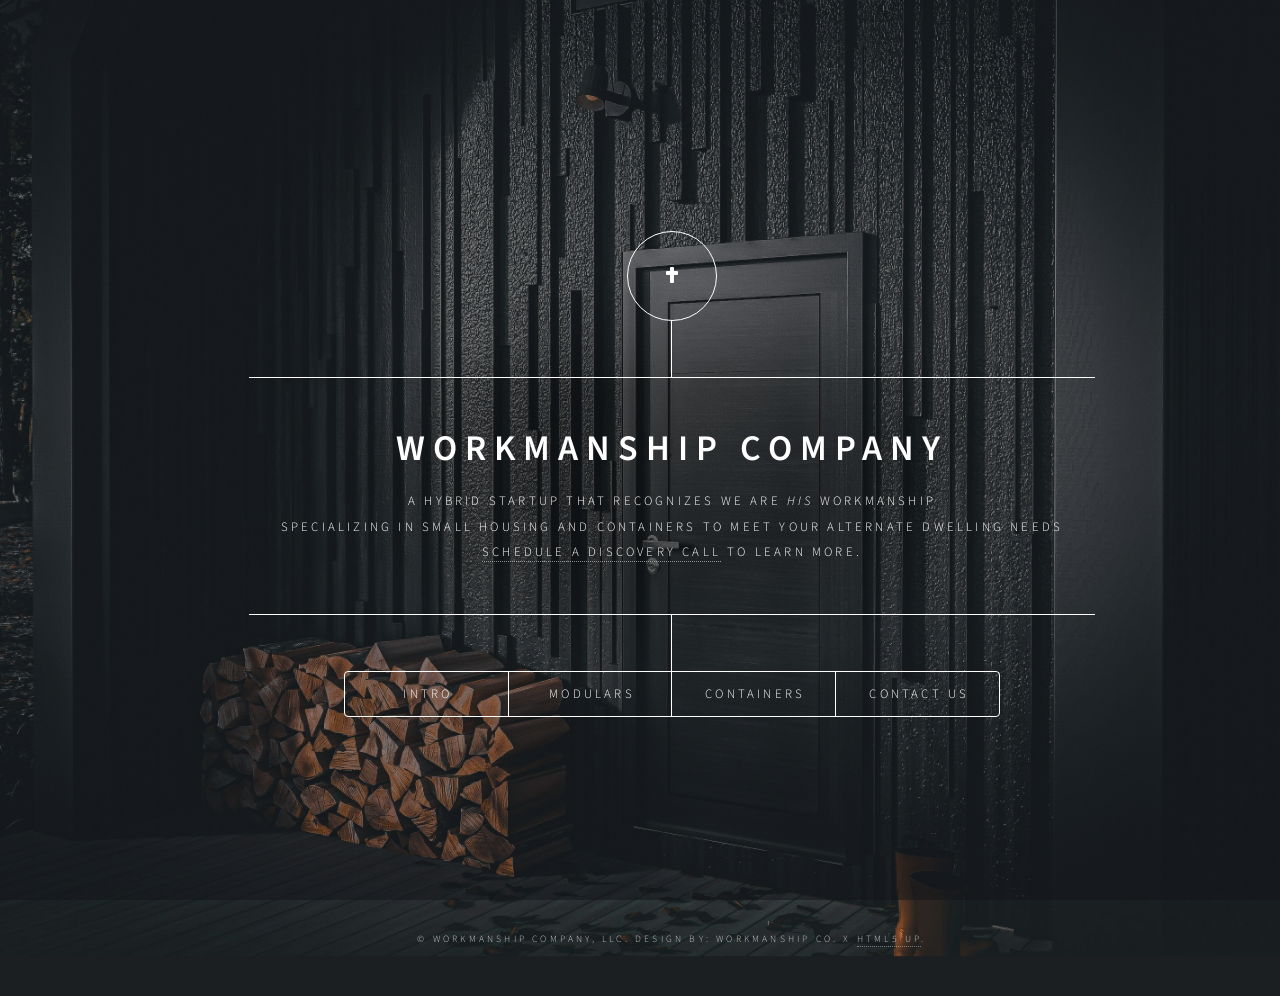
==== commit 94fc5a42: "Adding Containers Information and better SEO meta information" ====
--- a/index.html
+++ b/index.html
@@ -11,11 +11,17 @@
 	<title>workmanship co.</title>
 	<meta charset="utf-8" />
 	<meta name="viewport" content="width=device-width, initial-scale=1, user-scalable=no" />
+	<meta name="description" 
+	content = "Want to live a more simple and sustainable life? Explore our affordable housing services. 
+	We partner with builders to offer tiny homes and shipping container homes for a happier lifestyle. " />
 	<link rel="stylesheet" href="assets/css/main.css" />
 	<noscript>
 		<link rel="stylesheet" href="assets/css/noscript.css" />
 	</noscript>
+	<meta name="keywords" content="affordable housing, tiny homes, airbnb, sustainable living, shipping container homes, beach vacations">
 </head>
+
+
 
 <body class="is-preload">
 
@@ -31,7 +37,7 @@
 				<div class="inner">
 					<h1>Workmanship Company</h1>
 					<p>A hybrid startup that recognizes we are <em>HIS</em> workmanship <br> specializing in small
-						 housing and ADUs <br> <!--<a
+						 housing and containers to meet your alternate dwelling needs <br> <!--<a
 							href="https://link.workmanship.co/widget/bookings/chatwithworkmanship">schedule a discovery
 							call</a> -->
 							<a href="#calendar">schedule a discovery call</a>
@@ -46,13 +52,11 @@
 								<li><a href="#contact">Contact</a></li> -->
 
 					<li><a href="#intro">Intro</a></li>
-					<!--<li><a href="#tinyhouse">Tiny Homes</a></li>-->
-					<li><a href="#modulars">Modulars</a></li>
+					<!--<li><a href="#tiny-house-designs">Tiny Homes</a></li>-->
+					<li><a href="#modular-housing-designs">Modulars</a></li>
+					<li><a href="#container-housing-designs">Containers</a></li>
 					<!--<li><a href="#modulars">Containers</a></li> -->
-					 <!-- <li><a href="#modelspricing">Pricing</a></li> -->
-					<!--<li><a href="#contact">Quick Start Guide</a></li>-->
-					<!-- <li><a href="#3d_viewer">View in 3D</a></li> -->
-					 <li><a href="#calendar">Schedule a Call</a></li>
+					 <li><a href="#calendar">Contact Us</a></li>
 
 				</ul>
 			</nav>
@@ -80,15 +84,15 @@
 							it here.</strong></a></p>
 				<p>My story continues. After that, I kept praying as I continued to want to learn more about the world of tiny houses and
 					other small housing, such as shipping container houses, modulars, and A-frames. In 2024, by Gods
-					graces, Workmanship Company was born. <br> <br> My dream is to build small beautiful and affordable
-					housing spaces that can aid one in their quest for a more minimalistic lifestyle, and offer a
-					disconnect and getaway from the normal course of life. My current goal is to help you build one of our current models on your property, or connect you with those building tiny homes on wheels, A-frames, and Shipping Container housing. Then help guide you along the process, whichever path you choose.
+					graces, Workmanship Company was born. <br> <br> My dream is to build or to offer through partnerships small beautiful and affordable
+					housing spaces that can aid you in your quest for a more minimalistic lifestyle, and offer a
+					disconnect and getaway from the normal course of life. My current goal is to help you build one of <a href="#"our current modular models on your property, or connect you with those building tiny homes on wheels, A-frames, and Shipping Container housing. Then help guide you along the process, whichever path you choose.
 					Workmanship Company aims facilitate the upstart of a community of those appreciative of tiny living, and provide a place where your tiny house dreams become reality. </p>
 			</article>
 
 
-			<!-- Model: Sojourn -->
-			<article id="modulars">
+			<!-- Model: Sojourn 30 -->
+			<article id="modular-housing-designs">
 				<h2 class="major">Sojourn Casa 30</h2>
 				<span class="image main"><img src="images/sojourn_30_black_exterior.png" alt="" /></span>
 				<p>The Sojourn Casa 30 is a 16x30 480 sq ft. modular home offering luxury at an affordable price on
@@ -100,13 +104,13 @@
 			</article>
 
 
-			<!-- Model: Shogun -->
-			<article id="modulars">
+			<!-- Model: Sojourn 40 -->
+			<article id="modular-housing-designs">
 				<h2 class="major">Sojourn Casa 40</h2>
 				<span class="image main"><img src="images/sojourn_40_black_exterior_1540x1210.png" alt="" /></span>
 				<p>The Sojourn Casa 40 is a 16x40 640 sq ft. modular home offering luxury and additional space at an
 					affordable price on conventional or slab foundation. Comes in standard and deluxe models. Options
-					include a 16x12 back deck with our Deluxe model and the choice between black or blue exterior siding. <a href="viewer2.html" >Take a 3D Tour (takes a few minutes to load)</a></p> 
+					include a 16x12 back deck with our Deluxe model and the choice between black or blue exterior siding. <a href="sojourn_40_3d.html#3d_viewer_2" >Take a 3D Tour (takes a few minutes to load)</a></p> 
 				<P style="display: flex; flex-direction: column;"><a
 						href="#calendar"
 						class="button primary">Let's Build</a></P>
@@ -115,7 +119,7 @@
 			<!-- 3D Viewer -->
 			 
 			<article id="3d_viewer_1">
-				<h2 class="major">Sojourn Casa 30 Tour</h2>
+				<h2 class="major">Sojourn Casa 30</h2>
 
 				<div style="width:100%; height:700px;">
 					<iframe src="https://viewer.tinyeasy.co?designViewer=f6b82cb5-5135-4a66-bc75-b08a7bab921f" style="width:100%; height:100%; border:none;" frameborder="0"
@@ -129,7 +133,28 @@
 
 
 
-	
+	<!-- Shipping Container Houses -->
+
+	 			<!-- Model: Container 20 -->
+			<article id="container-housing-designs">
+				<h2 class="major">20 ft Container Home</h2>
+				<span class="image main"><img src="images/20ft_container_containingluxury.jpg" alt="" /></span>
+				<p>Workmanship x Containing Luxury - 20 ft. High Cube Luxury Shipping Container house. </p> 
+				<p style="display: flex; flex-direction: column;"><a
+						href="#calendar"
+						class="button primary">Let's Build</a></p>
+			</article>
+
+
+			<!-- Model: Container 40-->
+			<article id="container-housing-designs">
+				<h2 class="major">40 ft Container Home</h2>
+				<span class="image main"><img src="images/40ft_container_containingluxury.jpg" alt="" /></span>
+				<p>Workmanship x Containing Luxury - 40 ft High Cube Luxury Container house.</a></p> 
+				<P style="display: flex; flex-direction: column;"><a
+						href="#calendar"
+						class="button primary">Let's Build</a></P>
+			</article>
 			<article id="calendar">
 				<h2 class="major">Schedule a Call</h2>
 				<!-- <iframe src="https://link.workmanship.co/widget/booking/3oI3dqCGJcI8I9xsNzCR" style="width: 100%;border:none;overflow: hidden;" scrolling="no" id="3oI3dqCGJcI8I9xsNzCR_1755703673486"></iframe><br><script src="https://link.workmanship.co/js/form_embed.js" type="text/javascript"></script> -->
@@ -137,128 +162,9 @@
 			</article>
 
 
-			<!-- Contact
-							<article id="contact">
-								<h2 class="major">Contact</h2>
-								<form method="post" action="#">
-									<div class="fields">
-										<div class="field half">
-											<label for="name">Name</label>
-											<input type="text" name="name" id="name" />
-										</div>
-										<div class="field half">
-											<label for="email">Email</label>
-											<input type="text" name="email" id="email" />
-										</div>
-										<div class="field">
-											<label for="message">Message</label>
-											<textarea name="message" id="message" rows="4"></textarea>
-										</div>
-									</div>
-									<ul class="actions">
-										<li><input type="submit" value="Send Message" class="primary" /></li>
-										<li><input type="reset" value="Reset" /></li>
-									</ul>
-								</form> -->
-			<!-- <article id="contact">
-	 <h2 class="major">Contact</h2>
-<iframe
-    src="https://link.workmanship.co/widget/form/Af2not3WNgk77LhYDXPC"
-    style="display:none;width:100%;height:100%;border:none;border-radius:3px"
-    id="popup-Af2not3WNgk77LhYDXPC" 
-    data-layout="{'id':'POPUP'}"
-    data-trigger-type="alwaysShow"
-    data-trigger-value=""
-    data-activation-type="alwaysActivated"
-    data-activation-value=""
-    data-deactivation-type="neverDeactivate"
-    data-deactivation-value=""
-    data-form-name="** MY GHL CONTACT US FORM ** "
-    data-height="767"
-    data-layout-iframe-id="popup-Af2not3WNgk77LhYDXPC"
-    data-form-id="Af2not3WNgk77LhYDXPC"
-    title="** MY GHL CONTACT US FORM ** "
-        >
-</iframe>
-<script src="https://link.workmanship.co/js/form_embed.js"></script> -->
-
-
-
 			<!--  Version 2 -->
 			<article id="contact">
 
-				<!-- <iframe
-    src="https://link.workmanship.co/widget/form/Af2not3WNgk77LhYDXPC"
-    style="width:100%;height:100%;border:none;border-radius:3px"
-    id="inline-Af2not3WNgk77LhYDXPC" 
-    data-layout="{'id':'INLINE'}"
-    data-trigger-type="alwaysShow"
-    data-trigger-value=""
-    data-activation-type="alwaysActivated"
-    data-activation-value=""
-    data-deactivation-type="neverDeactivate"
-    data-deactivation-value=""
-    data-form-name="** MY GHL CONTACT US FORM ** "
-    data-height="873"
-    data-layout-iframe-id="inline-Af2not3WNgk77LhYDXPC"
-    data-form-id="Af2not3WNgk77LhYDXPC"
-    title="** MY GHL CONTACT US FORM ** "
-        >
-</iframe>
-<script src="https://link.workmanship.co/js/form_embed.js"></script> -->
-
-				<!--<iframe
-    src="https://link.workmanship.co/widget/form/Af2not3WNgk77LhYDXPC"
-    style="width:100%;height:100%;border:none;border-radius:3px"
-    id="inline-Af2not3WNgk77LhYDXPC" 
-    data-layout="{'id':'INLINE'}"
-    data-trigger-type="alwaysShow"
-    data-trigger-value=""
-    data-activation-type="alwaysActivated"
-    data-activation-value=""
-    data-deactivation-type="neverDeactivate"
-    data-deactivation-value=""
-    data-form-name="** MY GHL CONTACT US FORM ** "
-    data-height="873"
-    data-layout-iframe-id="inline-Af2not3WNgk77LhYDXPC"
-    data-form-id="Af2not3WNgk77LhYDXPC"
-    title="** MY GHL CONTACT US FORM ** "
-        >
-</iframe>
-<script src="https://link.workmanship.co/js/form_embed.js"></script>
--->
-				<!-- <iframe
-    src="https://link.workmanship.co/widget/form/Af2not3WNgk77LhYDXPC"
-    style="width:100%;height:100%;border:none;border-radius:3px"
-    id="inline-Af2not3WNgk77LhYDXPC" 
-    data-layout="{'id':'INLINE'}"
-    data-trigger-type="alwaysShow"
-    data-trigger-value=""
-    data-activation-type="alwaysActivated"
-    data-activation-value=""
-    data-deactivation-type="neverDeactivate"
-    data-deactivation-value=""
-    data-form-name="** MY GHL CONTACT US FORM ** "
-    data-height="873"
-    data-layout-iframe-id="inline-Af2not3WNgk77LhYDXPC"
-    data-form-id="Af2not3WNgk77LhYDXPC"
-    title="** MY GHL CONTACT US FORM ** "
-        >
-</iframe>
-<script src="https://link.workmanship.co/js/form_embed.js"></script> -->
-
-				<!-- <iframe src="https://link.workmanship.co/widget/form/Af2not3WNgk77LhYDXPC"
-					style="width:100%;height:100%;border:none;border-radius:0px" id="inline-Af2not3WNgk77LhYDXPC"
-					data-layout="{'id':'INLINE'}" data-trigger-type="alwaysShow" data-trigger-value=""
-					data-activation-type="alwaysActivated" data-activation-value=""
-					data-deactivation-type="neverDeactivate" data-deactivation-value=""
-					data-form-name="** MY GHL CONTACT US FORM ** " data-height="872"
-					data-layout-iframe-id="inline-Af2not3WNgk77LhYDXPC" data-form-id="Af2not3WNgk77LhYDXPC"
-					title="** MY GHL CONTACT US FORM ** ">
-
-				</iframe>
-
-				<script src="https://link.workmanship.co/js/form_embed.js"></script> -->
 <div>
 				<iframe
     src="https://link.workmanship.co/widget/form/Af2not3WNgk77LhYDXPC"
@@ -293,10 +199,6 @@
 								</ul> -->
 
 
-
-
-
-
 			<!-- Calendar (Embedded) -->
 <article id="schedule_call">
 <iframe src="https://link.workmanship.co/widget/booking/3oI3dqCGJcI8I9xsNzCR" 
--- a/assets/css/main.css
+++ b/assets/css/main.css
@@ -91,7 +91,7 @@
 	}
 
 	*, *:before, *:after {
-		box-sizing: inherit;
+		/*box-sizing: inherit;*/
 	}
 
 	body {
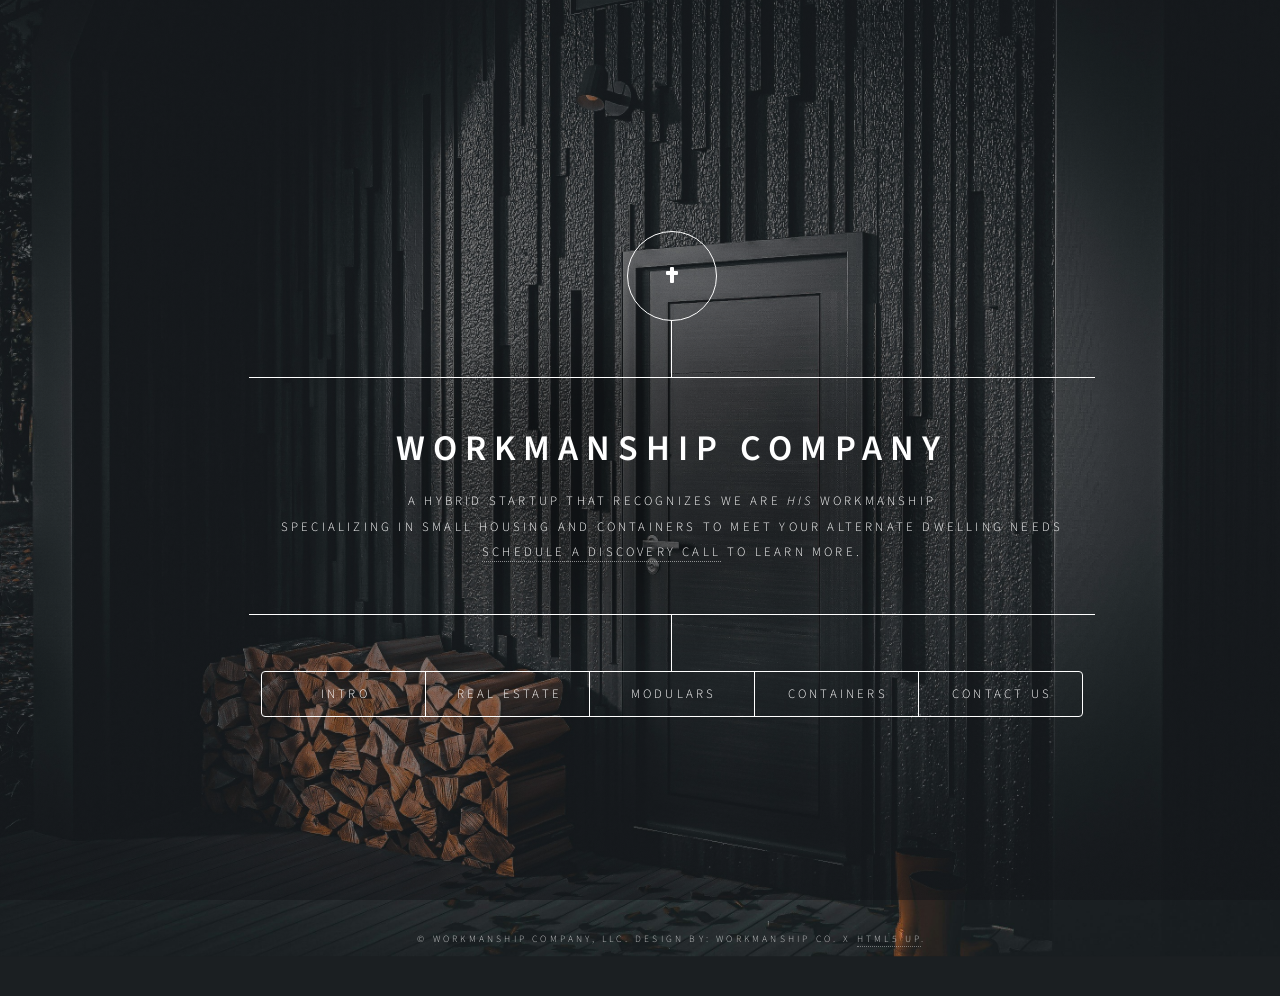
==== commit b0296e1e: "small mods" ====
--- a/index.html
+++ b/index.html
@@ -52,10 +52,10 @@
 								<li><a href="#contact">Contact</a></li> -->
 
 					<li><a href="#intro">Intro</a></li>
-					<!--<li><a href="#tiny-house-designs">Tiny Homes</a></li>-->
+					<li><a href="https://www.kenaz.kw.com">Real Estate </a></li>
 					<li><a href="#modular-housing-designs">Modulars</a></li>
 					<li><a href="#container-housing-designs">Containers</a></li>
-					<!--<li><a href="#modulars">Containers</a></li> -->
+					
 					 <li><a href="#calendar">Contact Us</a></li>
 
 				</ul>
@@ -70,23 +70,26 @@
 				<h2 class="major">Intro</h2>
 				<span class="image main"><img src="images/cabin_800_px.JPG" alt="" /></span>
 				<p>Before the world changed due to COVID, I had a dream, to build something cool. I prayed and asked God
-					for direction, and I believe He gave me, simply "start small." I had been intrigued by the idea of
-					tiny houses, and so that started the journey.</p>
-				<p>The first modular project "Sojourn" is the flagship of what I hope to be a collection of custom built or highly customized
-					"off the beaten path" tiny houses. The "Sojourn" takes its name from a word used even in Biblical
-					times, meaning short or temporary stay. I opted to make it a "disconnected" space, meaning I have intentionally decided 
-					to remove internet WIFI and TVs in order to promote organic thought and reflection and a "quiet place." 
+					for direction, and I believe He gave me, simply, "start small." I was already intrigued by the idea of
+					tiny houses, and so, thus, the journey began...</p>
+				<p>The first modular project, called the "Sojourn" is the flagship of what I hope to be a collection of carefully crafted 
+					"off the beaten path" modular tiny homes. These can be used for your personal use or as small investment properties for Short term Rental or AirBNBs. The "Sojourn" takes its name from a word used in Biblical
+					times, meaning a short or temporary stay. I opted to make it a "disconnected" space, so I have intentionally decided 
+					to remove internet, WIFI and TVs in order to promote a "quiet space" whereby one can grow organic thought and take time to reflect, pray, read, write, or engage in 
+					hobbies or crafts without all the many distractions of tech. 
 					From my personal experience as well as actual research, that is found to be better for mental health. 
-					Wanted to help foster an atmosphere of peaceful, quiet bliss, encouraging myself and others to time to breath.
+					I want to help change the world, first by effectively communicating the message of the Gospel of Jesus Christ in my own life, actions, and deeds, then by encouraging us all to create for ourselves an atmosphere of peaceful, quiet bliss in your dwelling place. So, I encourage you as I encourage myself to "take time to breath."
 				</p>
 				<p>The Sojourn is currently available for short term rentals, you can <a target="_blank"
 						rel="noopener noreferrer" href="https://www.airbnb.com/rooms/1277547156513435525"><strong>book
 							it here.</strong></a></p>
 				<p>My story continues. After that, I kept praying as I continued to want to learn more about the world of tiny houses and
-					other small housing, such as shipping container houses, modulars, and A-frames. In 2024, by Gods
-					graces, Workmanship Company was born. <br> <br> My dream is to build or to offer through partnerships small beautiful and affordable
+					other small housing. I became interested in not just tiny houses, but also shipping container houses, modulars, and A-frames. In 2024, by Gods
+					graces, Workmanship Company was born. <br> <br> My dream and goal is to help you build small beautiful and affordable
 					housing spaces that can aid you in your quest for a more minimalistic lifestyle, and offer a
-					disconnect and getaway from the normal course of life. My current goal is to help you build one of <a href="#"our current modular models on your property, or connect you with those building tiny homes on wheels, A-frames, and Shipping Container housing. Then help guide you along the process, whichever path you choose.
+					disconnect and getaway from the normal course of life. This includes options such as one of <a target="_blank"
+						rel="noopener noreferrer" href="#modular-housing-designs"><strong> our current modular models </strong></a>
+						on your property, or assist you in connecting with one of our network partners who builds tiny homes on wheels, A-frames, and Shipping Container housing. Then help guide you along the process, whichever path you choose.
 					Workmanship Company aims facilitate the upstart of a community of those appreciative of tiny living, and provide a place where your tiny house dreams become reality. </p>
 			</article>
 
@@ -96,8 +99,8 @@
 				<h2 class="major">Sojourn Casa 30</h2>
 				<span class="image main"><img src="images/sojourn_30_black_exterior.png" alt="" /></span>
 				<p>The Sojourn Casa 30 is a 16x30 480 sq ft. modular home offering luxury at an affordable price on
-					conventional or slab foundation. Comes in standard and deluxe models. Options include a 16x12 back
-					deck with our deluxe model, and the choice between a black or blue exterior siding.  <a href="#3d_viewer_1" >Take a 3D Tour (takes a few minutes to load)</a></p> 
+					conventional or slab foundation. It comes in standard and deluxe models. Options include a 16x12 back
+					deck with our deluxe model, and the choice between a black or blue exterior siding. Prices start at $45,000.  <a href="#3d_viewer_1" >Take a 3D Tour (takes a few minutes to load)</a></p> 
 				<p style="display: flex; flex-direction: column;"><a
 						href="#calendar"
 						class="button primary">Let's Build</a></p>
@@ -109,8 +112,8 @@
 				<h2 class="major">Sojourn Casa 40</h2>
 				<span class="image main"><img src="images/sojourn_40_black_exterior_1540x1210.png" alt="" /></span>
 				<p>The Sojourn Casa 40 is a 16x40 640 sq ft. modular home offering luxury and additional space at an
-					affordable price on conventional or slab foundation. Comes in standard and deluxe models. Options
-					include a 16x12 back deck with our Deluxe model and the choice between black or blue exterior siding. <a href="sojourn_40_3d.html#3d_viewer_2" >Take a 3D Tour (takes a few minutes to load)</a></p> 
+					affordable price on conventional or slab foundation. It comes in standard and deluxe models. Options
+					include a 16x12 back deck with our Deluxe model and the choice between black or blue exterior siding. Prices start at $65,000. <a href="sojourn_40_3d.html#3d_viewer_2" >Take a 3D Tour (takes a few minutes to load)</a></p> 
 				<P style="display: flex; flex-direction: column;"><a
 						href="#calendar"
 						class="button primary">Let's Build</a></P>
@@ -138,8 +141,8 @@
 	 			<!-- Model: Container 20 -->
 			<article id="container-housing-designs">
 				<h2 class="major">20 ft Container Home</h2>
-				<span class="image main"><img src="images/20ft_container_containingluxury.jpg" alt="" /></span>
-				<p>Workmanship x Containing Luxury - 20 ft. High Cube Luxury Shipping Container house. </p> 
+				<span class="image main"><img src="images/DJI_0971.avif" alt="" /></span>
+				<p>Workmanship x Alternative Living Spaces - 20 ft. High Cube Luxury Shipping Container House or AirBNB. </p> 
 				<p style="display: flex; flex-direction: column;"><a
 						href="#calendar"
 						class="button primary">Let's Build</a></p>
@@ -149,12 +152,17 @@
 			<!-- Model: Container 40-->
 			<article id="container-housing-designs">
 				<h2 class="major">40 ft Container Home</h2>
-				<span class="image main"><img src="images/40ft_container_containingluxury.jpg" alt="" /></span>
-				<p>Workmanship x Containing Luxury - 40 ft High Cube Luxury Container house.</a></p> 
+				<span class="image main"><img src="images/Final9.avif.avif" alt="" /></span>
+				<p>Workmanship x Alternative Living Spaces - 40 ft High Cube Luxury Container House or AirBNB</a></p> 
 				<P style="display: flex; flex-direction: column;"><a
 						href="#calendar"
 						class="button primary">Let's Build</a></P>
 			</article>
+
+<!-- A-Frames -->
+
+
+			<!-- Contact-->
 			<article id="calendar">
 				<h2 class="major">Schedule a Call</h2>
 				<!-- <iframe src="https://link.workmanship.co/widget/booking/3oI3dqCGJcI8I9xsNzCR" style="width: 100%;border:none;overflow: hidden;" scrolling="no" id="3oI3dqCGJcI8I9xsNzCR_1755703673486"></iframe><br><script src="https://link.workmanship.co/js/form_embed.js" type="text/javascript"></script> -->
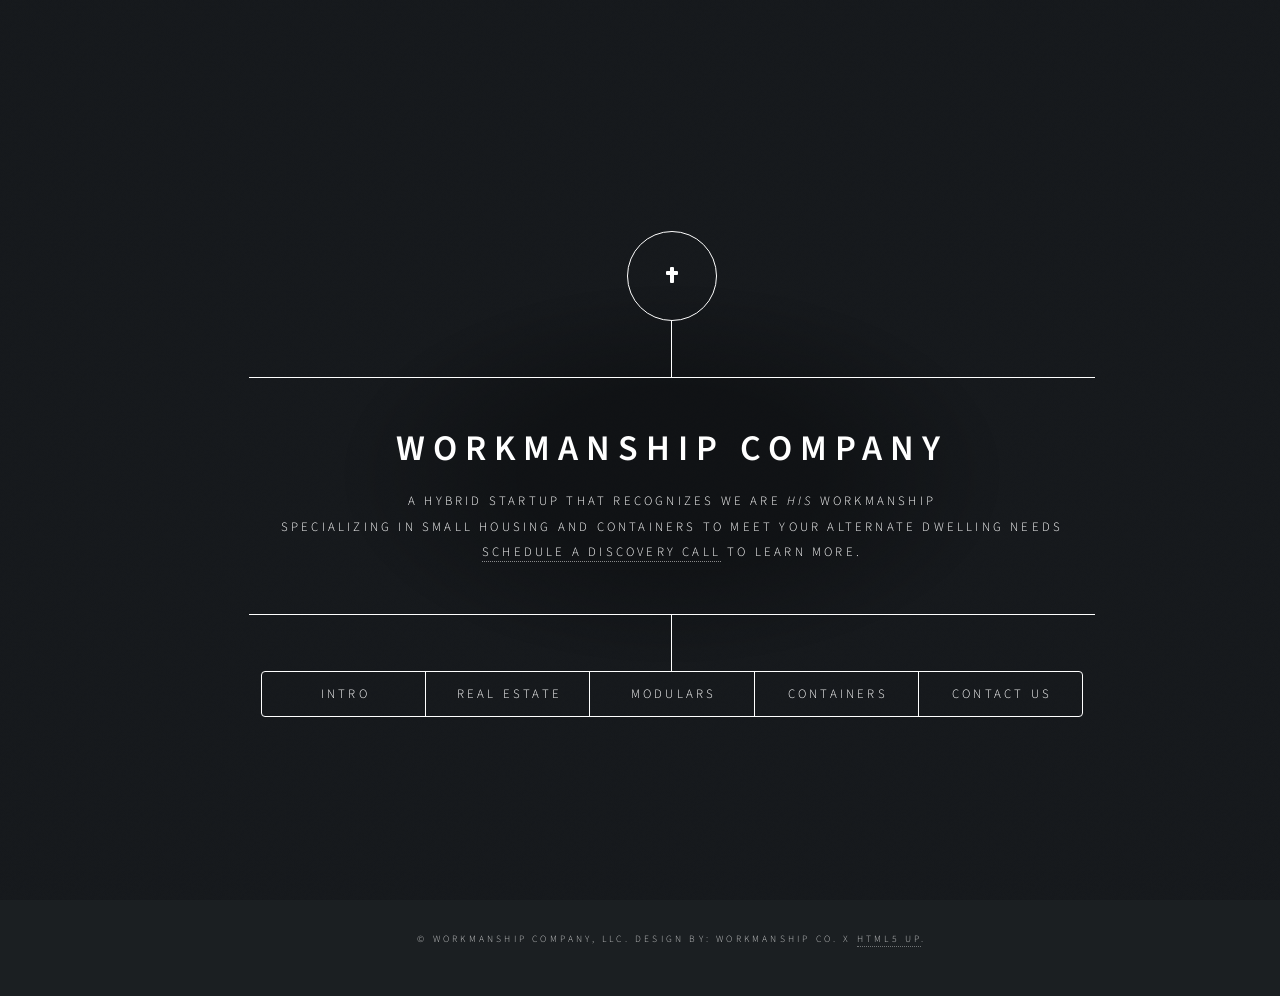
==== commit 4a805e2e: "updates" ====
--- a/index.html
+++ b/index.html
@@ -52,7 +52,7 @@
 								<li><a href="#contact">Contact</a></li> -->
 
 					<li><a href="#intro">Intro</a></li>
-					<li><a href="https://www.kenaz.kw.com">Real Estate </a></li>
+					<li><a href="https://kenaz.kw.com/">Real Estate </a></li>
 					<li><a href="#modular-housing-designs">Modulars</a></li>
 					<li><a href="#container-housing-designs">Containers</a></li>
 					
@@ -68,17 +68,17 @@
 			<!-- Intro -->
 			<article id="intro">
 				<h2 class="major">Intro</h2>
-				<span class="image main"><img src="images/cabin_800_px.JPG" alt="" /></span>
+				<span class="image main"><img src="images/cabin_800_px_resized.avif" alt="" /></span>
 				<p>Before the world changed due to COVID, I had a dream, to build something cool. I prayed and asked God
 					for direction, and I believe He gave me, simply, "start small." I was already intrigued by the idea of
 					tiny houses, and so, thus, the journey began...</p>
 				<p>The first modular project, called the "Sojourn" is the flagship of what I hope to be a collection of carefully crafted 
 					"off the beaten path" modular tiny homes. These can be used for your personal use or as small investment properties for Short term Rental or AirBNBs. The "Sojourn" takes its name from a word used in Biblical
 					times, meaning a short or temporary stay. I opted to make it a "disconnected" space, so I have intentionally decided 
-					to remove internet, WIFI and TVs in order to promote a "quiet space" whereby one can grow organic thought and take time to reflect, pray, read, write, or engage in 
-					hobbies or crafts without all the many distractions of tech. 
-					From my personal experience as well as actual research, that is found to be better for mental health. 
-					I want to help change the world, first by effectively communicating the message of the Gospel of Jesus Christ in my own life, actions, and deeds, then by encouraging us all to create for ourselves an atmosphere of peaceful, quiet bliss in your dwelling place. So, I encourage you as I encourage myself to "take time to breath."
+					to remove internet, WIFI and TVs in order to promote a "quiet space" whereby one can grow a garden of <i>organic thought</i> and take time to reflect, pray, read, write, or engage in 
+					hobbies or crafts without all the many distractions of technology. 
+					From my personal experience, as well as actual research, that is found to be better for mental health. 
+					I want to help change the world, first by effectively communicating the message of the Gospel of Jesus Christ in my own life, actions, and deeds, then by encouraging us all to create for ourselves an atmosphere of peaceful, quiet bliss in your dwelling place. So, I encourage you as I encourage myself to <i>"take time to breath."</i>
 				</p>
 				<p>The Sojourn is currently available for short term rentals, you can <a target="_blank"
 						rel="noopener noreferrer" href="https://www.airbnb.com/rooms/1277547156513435525"><strong>book
@@ -98,7 +98,7 @@
 			<article id="modular-housing-designs">
 				<h2 class="major">Sojourn Casa 30</h2>
 				<span class="image main"><img src="images/sojourn_30_black_exterior.png" alt="" /></span>
-				<p>The Sojourn Casa 30 is a 16x30 480 sq ft. modular home offering luxury at an affordable price on
+				<p>The Sojourn Casa 30 is a 16x30 480 sq ft. modular home offering luxury at an affordable price onKen
 					conventional or slab foundation. It comes in standard and deluxe models. Options include a 16x12 back
 					deck with our deluxe model, and the choice between a black or blue exterior siding. Prices start at $45,000.  <a href="#3d_viewer_1" >Take a 3D Tour (takes a few minutes to load)</a></p> 
 				<p style="display: flex; flex-direction: column;"><a
--- a/assets/css/main.css
+++ b/assets/css/main.css
@@ -1160,7 +1160,7 @@
 			transition: transform 0.325s ease-in-out, filter 0.325s ease-in-out;
 			/*background-image: url("../../images/bg.jpg");*/
 			/*background-image: url("../../images/thomas-werneken-tiny_house_background-unsplash.jpg");*/
-			background-image: url("../../images/thomas-werneken-closeup-house-unsplash.jpg");
+			background-image: url("../../images/thomas-werneken-closeup-house-unsplash_resized.avif");
 			background-position: center;
 			background-size: cover;
 			background-repeat: no-repeat;
